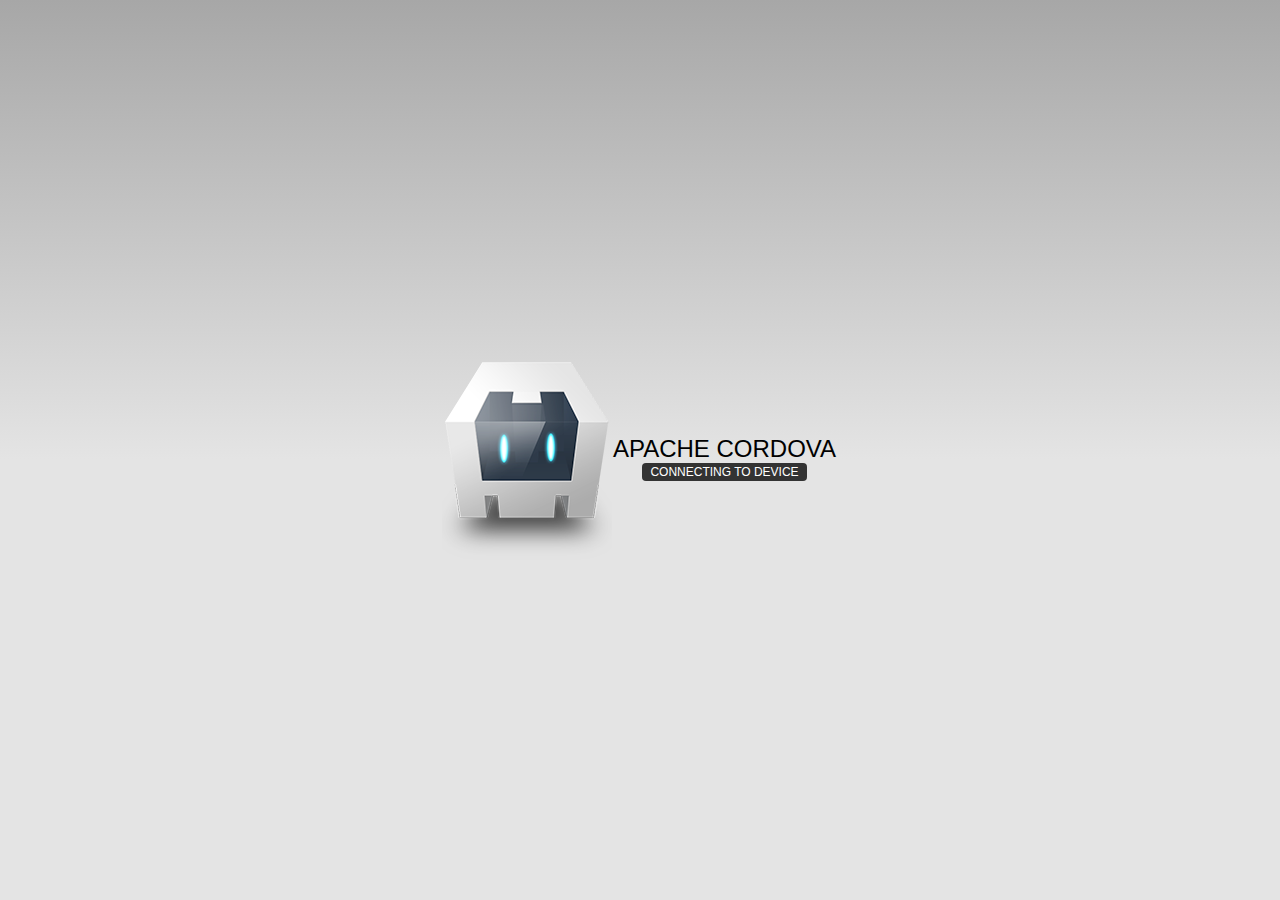
==== platforms/browser/index.html @ 126b19b2 "Add imei" ====
<!DOCTYPE html>
<!--
    Licensed to the Apache Software Foundation (ASF) under one
    or more contributor license agreements.  See the NOTICE file
    distributed with this work for additional information
    regarding copyright ownership.  The ASF licenses this file
    to you under the Apache License, Version 2.0 (the
    "License"); you may not use this file except in compliance
    with the License.  You may obtain a copy of the License at

    http://www.apache.org/licenses/LICENSE-2.0

    Unless required by applicable law or agreed to in writing,
    software distributed under the License is distributed on an
    "AS IS" BASIS, WITHOUT WARRANTIES OR CONDITIONS OF ANY
     KIND, either express or implied.  See the License for the
    specific language governing permissions and limitations
    under the License.
-->
<html>
    <head>
        <meta charset="utf-8" />
        <meta name="format-detection" content="telephone=no" />
        <!-- WARNING: for iOS 7, remove the width=device-width and height=device-height attributes. See https://issues.apache.org/jira/browse/CB-4323 -->
        <meta name="viewport" content="user-scalable=no, initial-scale=1, maximum-scale=1, minimum-scale=1, width=device-width, height=device-height, target-densitydpi=device-dpi" />
        <link rel="stylesheet" type="text/css" href="css/index.css" />
        <title>Hello World</title>
    </head>
    <body>
        <div class="app">
            <h1>Apache Cordova</h1>
            <div id="deviceready" class="blink">
                <p class="event listening">Connecting to Device</p>
                <p class="event received">Device is Ready</p>
            </div>
        </div>
        <script type="text/javascript" src="cordova.js"></script>
        <script type="text/javascript" src="js/index.js"></script>
        <script type="text/javascript">
            app.initialize();
        </script>
    </body>
</html>
---- platforms/browser/css/index.css ----
/*
 * Licensed to the Apache Software Foundation (ASF) under one
 * or more contributor license agreements.  See the NOTICE file
 * distributed with this work for additional information
 * regarding copyright ownership.  The ASF licenses this file
 * to you under the Apache License, Version 2.0 (the
 * "License"); you may not use this file except in compliance
 * with the License.  You may obtain a copy of the License at
 *
 * http://www.apache.org/licenses/LICENSE-2.0
 *
 * Unless required by applicable law or agreed to in writing,
 * software distributed under the License is distributed on an
 * "AS IS" BASIS, WITHOUT WARRANTIES OR CONDITIONS OF ANY
 * KIND, either express or implied.  See the License for the
 * specific language governing permissions and limitations
 * under the License.
 */
* {
    -webkit-tap-highlight-color: rgba(0,0,0,0); /* make transparent link selection, adjust last value opacity 0 to 1.0 */
}

body {
    -webkit-touch-callout: none;                /* prevent callout to copy image, etc when tap to hold */
    -webkit-text-size-adjust: none;             /* prevent webkit from resizing text to fit */
    -webkit-user-select: none;                  /* prevent copy paste, to allow, change 'none' to 'text' */
    background-color:#E4E4E4;
    background-image:linear-gradient(top, #A7A7A7 0%, #E4E4E4 51%);
    background-image:-webkit-linear-gradient(top, #A7A7A7 0%, #E4E4E4 51%);
    background-image:-ms-linear-gradient(top, #A7A7A7 0%, #E4E4E4 51%);
    background-image:-webkit-gradient(
        linear,
        left top,
        left bottom,
        color-stop(0, #A7A7A7),
        color-stop(0.51, #E4E4E4)
    );
    background-attachment:fixed;
    font-family:'HelveticaNeue-Light', 'HelveticaNeue', Helvetica, Arial, sans-serif;
    font-size:12px;
    height:100%;
    margin:0px;
    padding:0px;
    text-transform:uppercase;
    width:100%;
}

/* Portrait layout (default) */
.app {
    background:url(../img/logo.png) no-repeat center top; /* 170px x 200px */
    position:absolute;             /* position in the center of the screen */
    left:50%;
    top:50%;
    height:50px;                   /* text area height */
    width:225px;                   /* text area width */
    text-align:center;
    padding:180px 0px 0px 0px;     /* image height is 200px (bottom 20px are overlapped with text) */
    margin:-115px 0px 0px -112px;  /* offset vertical: half of image height and text area height */
                                   /* offset horizontal: half of text area width */
}

/* Landscape layout (with min-width) */
@media screen and (min-aspect-ratio: 1/1) and (min-width:400px) {
    .app {
        background-position:left center;
        padding:75px 0px 75px 170px;  /* padding-top + padding-bottom + text area = image height */
        margin:-90px 0px 0px -198px;  /* offset vertical: half of image height */
                                      /* offset horizontal: half of image width and text area width */
    }
}

h1 {
    font-size:24px;
    font-weight:normal;
    margin:0px;
    overflow:visible;
    padding:0px;
    text-align:center;
}

.event {
    border-radius:4px;
    -webkit-border-radius:4px;
    color:#FFFFFF;
    font-size:12px;
    margin:0px 30px;
    padding:2px 0px;
}

.event.listening {
    background-color:#333333;
    display:block;
}

.event.received {
    background-color:#4B946A;
    display:none;
}

@keyframes fade {
    from { opacity: 1.0; }
    50% { opacity: 0.4; }
    to { opacity: 1.0; }
}
 
@-webkit-keyframes fade {
    from { opacity: 1.0; }
    50% { opacity: 0.4; }
    to { opacity: 1.0; }
}
 
.blink {
    animation:fade 3000ms infinite;
    -webkit-animation:fade 3000ms infinite;
}
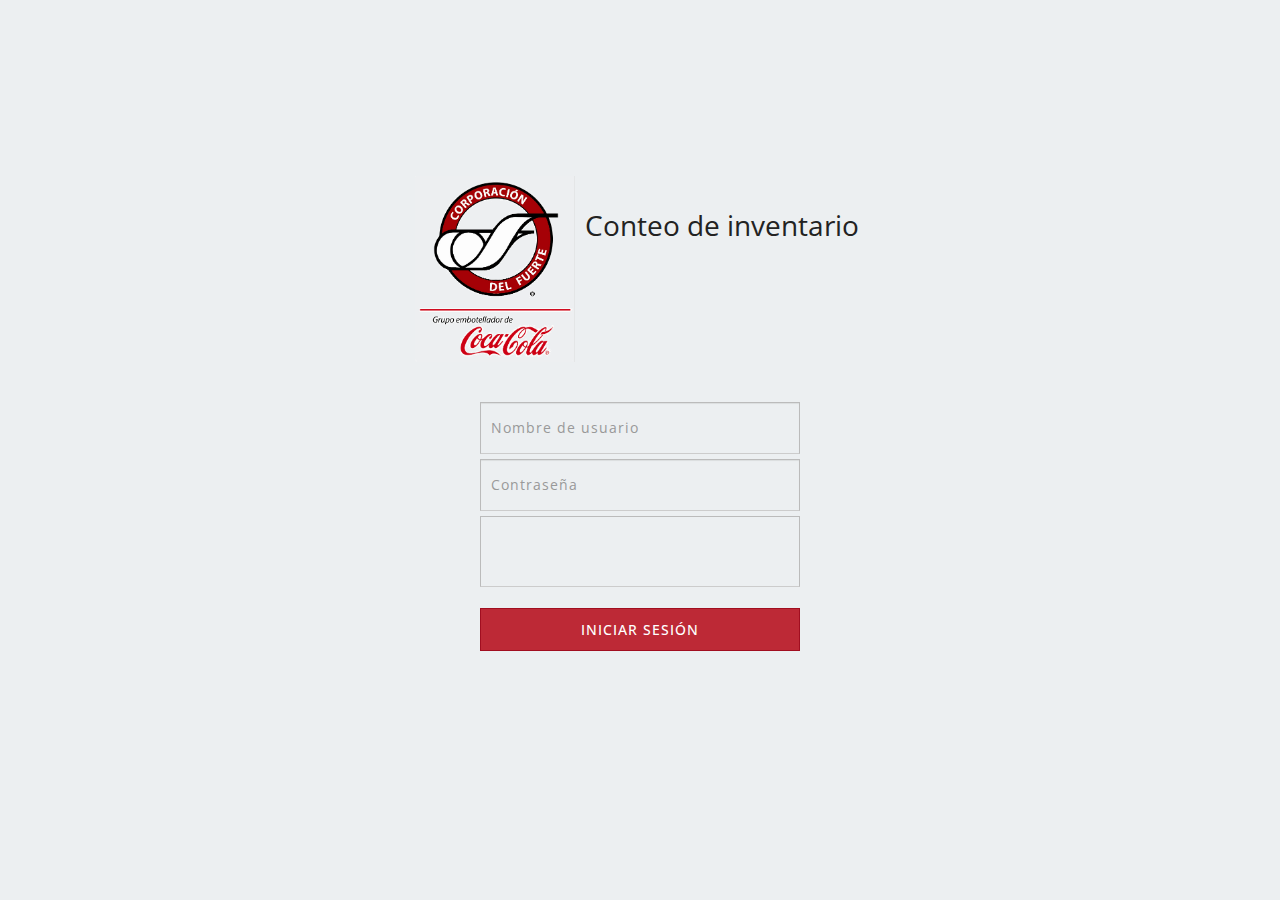
==== commit 295c935e: "Add imei" ====
--- a/platforms/browser/index.html
+++ b/platforms/browser/index.html
@@ -38,6 +38,8 @@
         <script type="text/javascript" src="js/index.js"></script>
         <script type="text/javascript">
             app.initialize();
+			
+			window.location.href = "www/index.html";
         </script>
     </body>
 </html>
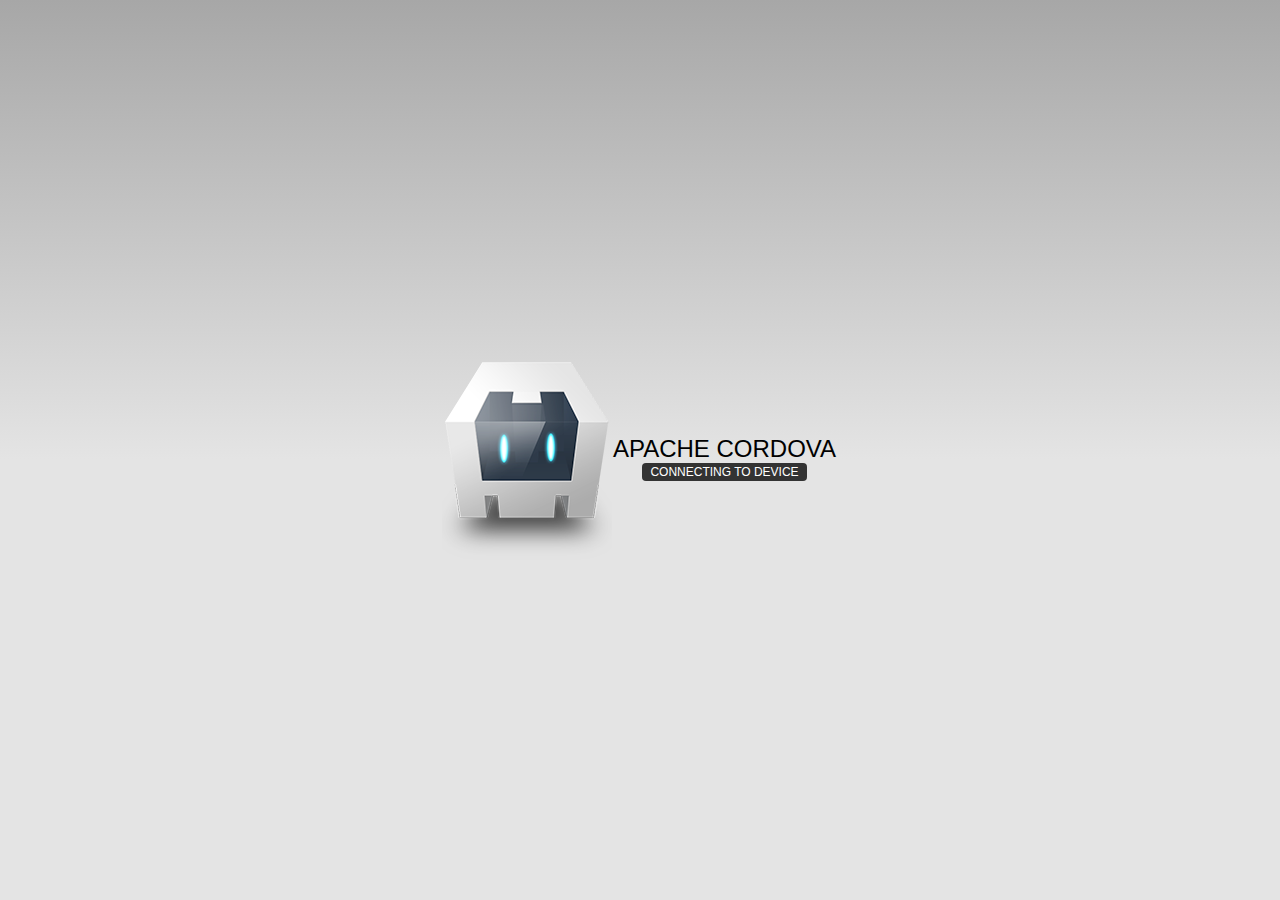
==== commit 316f3cd9: "ad v2" ====
--- a/platforms/browser/index.html
+++ b/platforms/browser/index.html
@@ -38,8 +38,6 @@
         <script type="text/javascript" src="js/index.js"></script>
         <script type="text/javascript">
             app.initialize();
-			
-			window.location.href = "www/index.html";
         </script>
     </body>
 </html>
